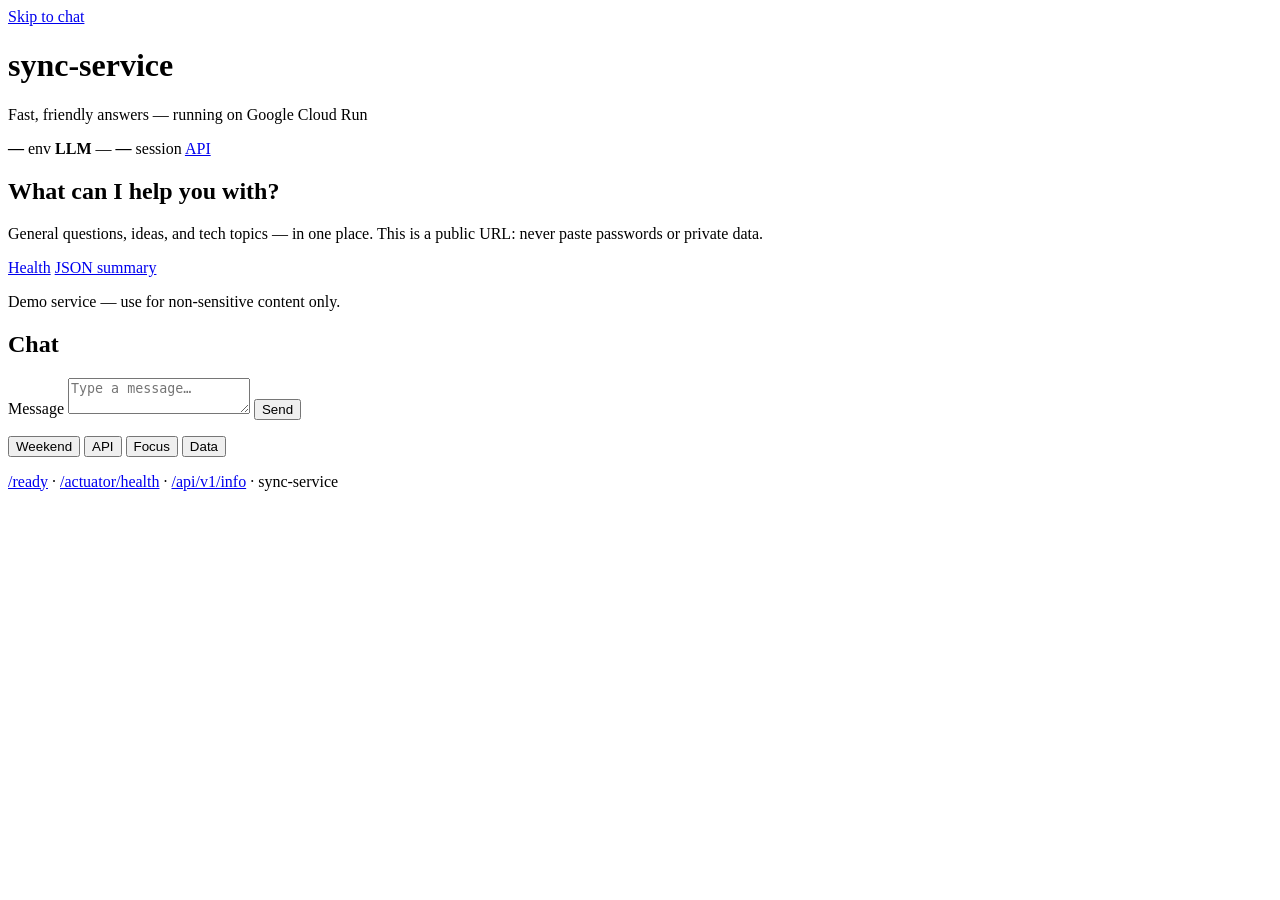
==== app/web/index.html @ 5a8fb6d3 "fix(agent): clearer Gemini/Vertex errors and API model fallbacks; app v0.5.2 - Expand Generative Lan" ====
<!DOCTYPE html>
<html lang="en">
  <head>
    <meta charset="utf-8" />
    <meta name="viewport" content="width=device-width, initial-scale=1" />
    <meta
      name="description"
      content="sync-service — smart assistant on Google Cloud Run. Ask anything, safely."
    />
    <title>sync-service</title>
    <link rel="preconnect" href="https://fonts.googleapis.com" />
    <link rel="preconnect" href="https://fonts.gstatic.com" crossorigin />
    <link
      href="https://fonts.googleapis.com/css2?family=Sora:ital,opsz,wght@0,8..60,400;0,8..60,600;0,8..60,800&family=DM+Sans:ital,opsz,wght@0,9..40,400;0,9..40,500;0,9..40,700&family=IBM+Plex+Mono:wght@400;500&display=swap"
      rel="stylesheet"
    />
    <link rel="stylesheet" href="/assets/style.css" />
  </head>
  <body>
    <a class="skip" href="#chat">Skip to chat</a>
    <div class="bg-aurora" aria-hidden="true"></div>
    <div class="grid-noise" aria-hidden="true"></div>

    <header class="site-header">
      <div class="header-inner">
        <div class="brand">
          <h1>sync-service</h1>
          <p>Fast, friendly answers — running on Google Cloud Run</p>
        </div>
        <nav class="nav-pills" aria-label="Service status">
          <span class="pill" id="pill-env"><strong>—</strong> env</span>
          <span class="pill warn" id="pill-vertex"><strong>LLM</strong> —</span>
          <span class="pill" id="pill-session"><strong>—</strong> session</span>
          <a class="pill pill-link" href="/docs" target="_blank" rel="noopener">API</a>
        </nav>
      </div>
    </header>

    <section class="hero hero--compact" aria-labelledby="hero-title">
      <div class="hero-inner">
        <h2 id="hero-title">What can I help you with?</h2>
        <p class="hero-lead">
          General questions, ideas, and tech topics — in one place. This is a public URL: never paste passwords or
          private data.
        </p>
        <div class="hero-actions">
          <a class="btn btn-secondary" href="/actuator/health">Health</a>
          <a class="btn btn-secondary" href="/api/v1/summary">JSON summary</a>
        </div>
        <p class="public-banner" role="status">Demo service — use for non-sensitive content only.</p>
      </div>
    </section>

    <main class="layout layout--focus">
      <section class="chat-panel" id="chat" aria-labelledby="chat-heading">
        <h2 id="chat-heading">Chat</h2>
        <div id="chat-log" class="chat-log" role="log" aria-live="polite" aria-relevant="additions"></div>
        <form id="chat-form" class="input-row" autocomplete="off">
          <label for="message" class="visually-hidden">Message</label>
          <textarea
            id="message"
            name="message"
            rows="2"
            placeholder="Type a message…"
            required
          ></textarea>
          <button type="submit" id="send">Send</button>
        </form>
        <p id="chat-error" role="alert"></p>
        <div class="suggestions" role="group" aria-label="Try asking">
          <button type="button" class="chip" data-ask="Give me three fun weekend ideas.">Weekend</button>
          <button type="button" class="chip" data-ask="Explain what an API is in two sentences.">API</button>
          <button type="button" class="chip" data-ask="How do I stay productive when working from home?">Focus</button>
          <button type="button" class="chip" data-ask="What is the difference between SQL and NoSQL, briefly?">Data</button>
        </div>
      </section>
    </main>

    <footer class="site-footer">
      <p>
        <a href="/ready">/ready</a> ·
        <a href="/actuator/health">/actuator/health</a> ·
        <a href="/api/v1/info">/api/v1/info</a> ·
        sync-service
      </p>
    </footer>
    <script src="/assets/app.js" defer></script>
  </body>
</html>
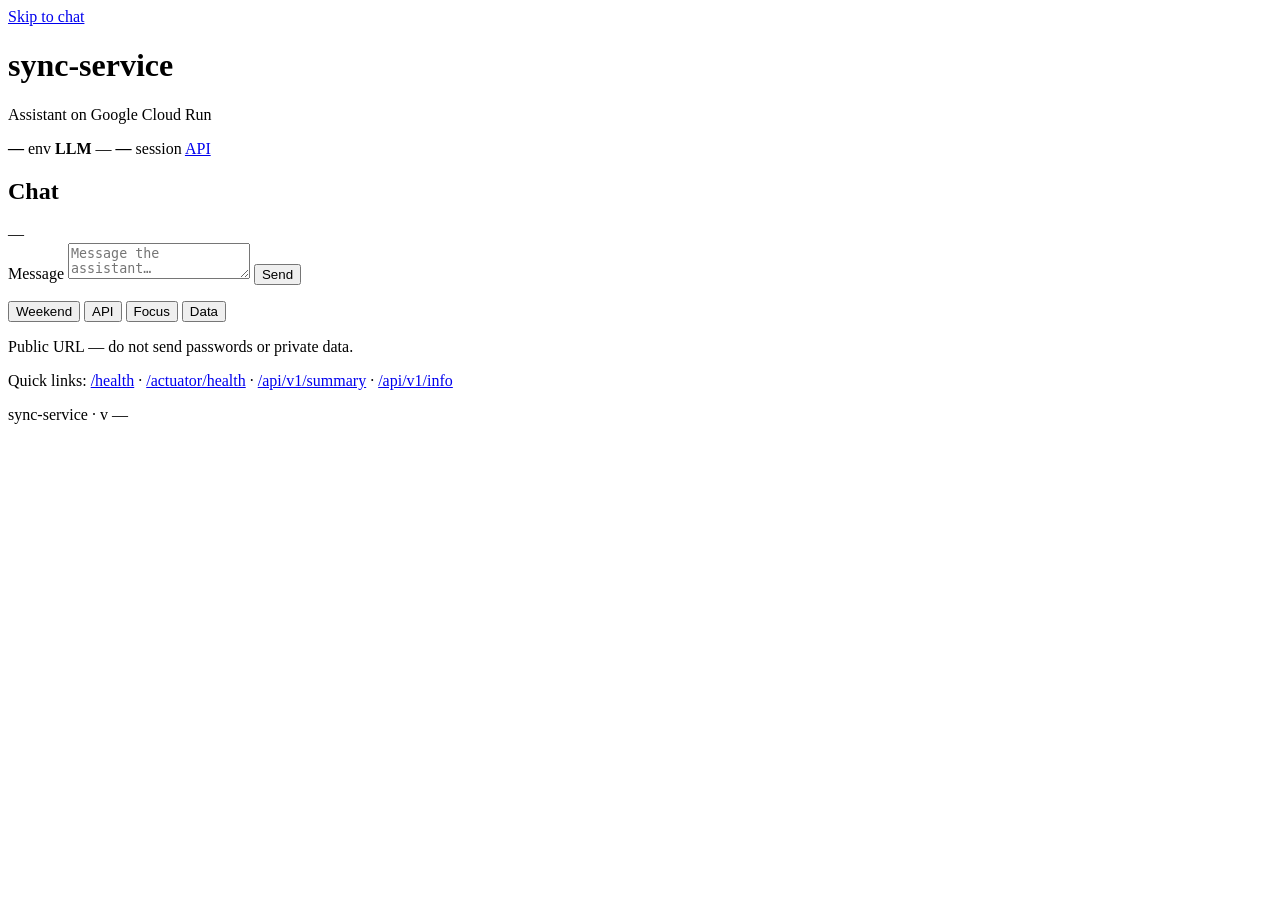
==== commit c068334e: "Add Spring sync-service (1.5.4), k8s manifests, GKE Terraform, and Cloud Run profile groups - Spring" ====
--- a/app/web/index.html
+++ b/app/web/index.html
@@ -11,21 +11,21 @@
     <link rel="preconnect" href="https://fonts.googleapis.com" />
     <link rel="preconnect" href="https://fonts.gstatic.com" crossorigin />
     <link
-      href="https://fonts.googleapis.com/css2?family=Sora:ital,opsz,wght@0,8..60,400;0,8..60,600;0,8..60,800&family=DM+Sans:ital,opsz,wght@0,9..40,400;0,9..40,500;0,9..40,700&family=IBM+Plex+Mono:wght@400;500&display=swap"
+      href="https://fonts.googleapis.com/css2?family=Outfit:ital,opsz,wght@0,8..48,300;0,8..48,500;0,8..48,600;0,8..48,700&family=DM+Sans:ital,opsz,wght@0,9..40,400;0,9..40,500;0,9..40,600&family=IBM+Plex+Mono:wght@400;500&display=swap"
       rel="stylesheet"
     />
-    <link rel="stylesheet" href="/assets/style.css" />
+    <link rel="stylesheet" href="/assets/style.css?v=0.6.0" />
   </head>
   <body>
     <a class="skip" href="#chat">Skip to chat</a>
-    <div class="bg-aurora" aria-hidden="true"></div>
+    <div class="bg-mesh" aria-hidden="true"></div>
     <div class="grid-noise" aria-hidden="true"></div>
 
     <header class="site-header">
       <div class="header-inner">
         <div class="brand">
           <h1>sync-service</h1>
-          <p>Fast, friendly answers — running on Google Cloud Run</p>
+          <p>Assistant on <span class="brand-gcp">Google Cloud Run</span></p>
         </div>
         <nav class="nav-pills" aria-label="Service status">
           <span class="pill" id="pill-env"><strong>—</strong> env</span>
@@ -36,24 +36,12 @@
       </div>
     </header>
 
-    <section class="hero hero--compact" aria-labelledby="hero-title">
-      <div class="hero-inner">
-        <h2 id="hero-title">What can I help you with?</h2>
-        <p class="hero-lead">
-          General questions, ideas, and tech topics — in one place. This is a public URL: never paste passwords or
-          private data.
-        </p>
-        <div class="hero-actions">
-          <a class="btn btn-secondary" href="/actuator/health">Health</a>
-          <a class="btn btn-secondary" href="/api/v1/summary">JSON summary</a>
-        </div>
-        <p class="public-banner" role="status">Demo service — use for non-sensitive content only.</p>
-      </div>
-    </section>
-
     <main class="layout layout--focus">
       <section class="chat-panel" id="chat" aria-labelledby="chat-heading">
-        <h2 id="chat-heading">Chat</h2>
+        <div class="chat-panel__head">
+          <h2 id="chat-heading">Chat</h2>
+          <span class="ver-pill" id="pill-version" title="Build from /api/v1/summary">—</span>
+        </div>
         <div id="chat-log" class="chat-log" role="log" aria-live="polite" aria-relevant="additions"></div>
         <form id="chat-form" class="input-row" autocomplete="off">
           <label for="message" class="visually-hidden">Message</label>
@@ -61,7 +49,7 @@
             id="message"
             name="message"
             rows="2"
-            placeholder="Type a message…"
+            placeholder="Message the assistant…"
             required
           ></textarea>
           <button type="submit" id="send">Send</button>
@@ -73,17 +61,22 @@
           <button type="button" class="chip" data-ask="How do I stay productive when working from home?">Focus</button>
           <button type="button" class="chip" data-ask="What is the difference between SQL and NoSQL, briefly?">Data</button>
         </div>
+        <p class="chat-footnote" role="note">Public URL — do not send passwords or private data.</p>
       </section>
     </main>
 
+    <section class="meta-strip" aria-label="Service links">
+      <div class="meta-strip-inner">
+        <p>Quick links: <a href="/health">/health</a> · <a href="/actuator/health">/actuator/health</a> ·
+        <a href="/api/v1/summary">/api/v1/summary</a> · <a href="/api/v1/info">/api/v1/info</a></p>
+      </div>
+    </section>
+
     <footer class="site-footer">
       <p>
-        <a href="/ready">/ready</a> ·
-        <a href="/actuator/health">/actuator/health</a> ·
-        <a href="/api/v1/info">/api/v1/info</a> ·
-        sync-service
+        sync-service · <span id="footer-version" class="mono">v —</span>
       </p>
     </footer>
-    <script src="/assets/app.js" defer></script>
+    <script src="/assets/app.js?v=0.6.0" defer></script>
   </body>
 </html>
